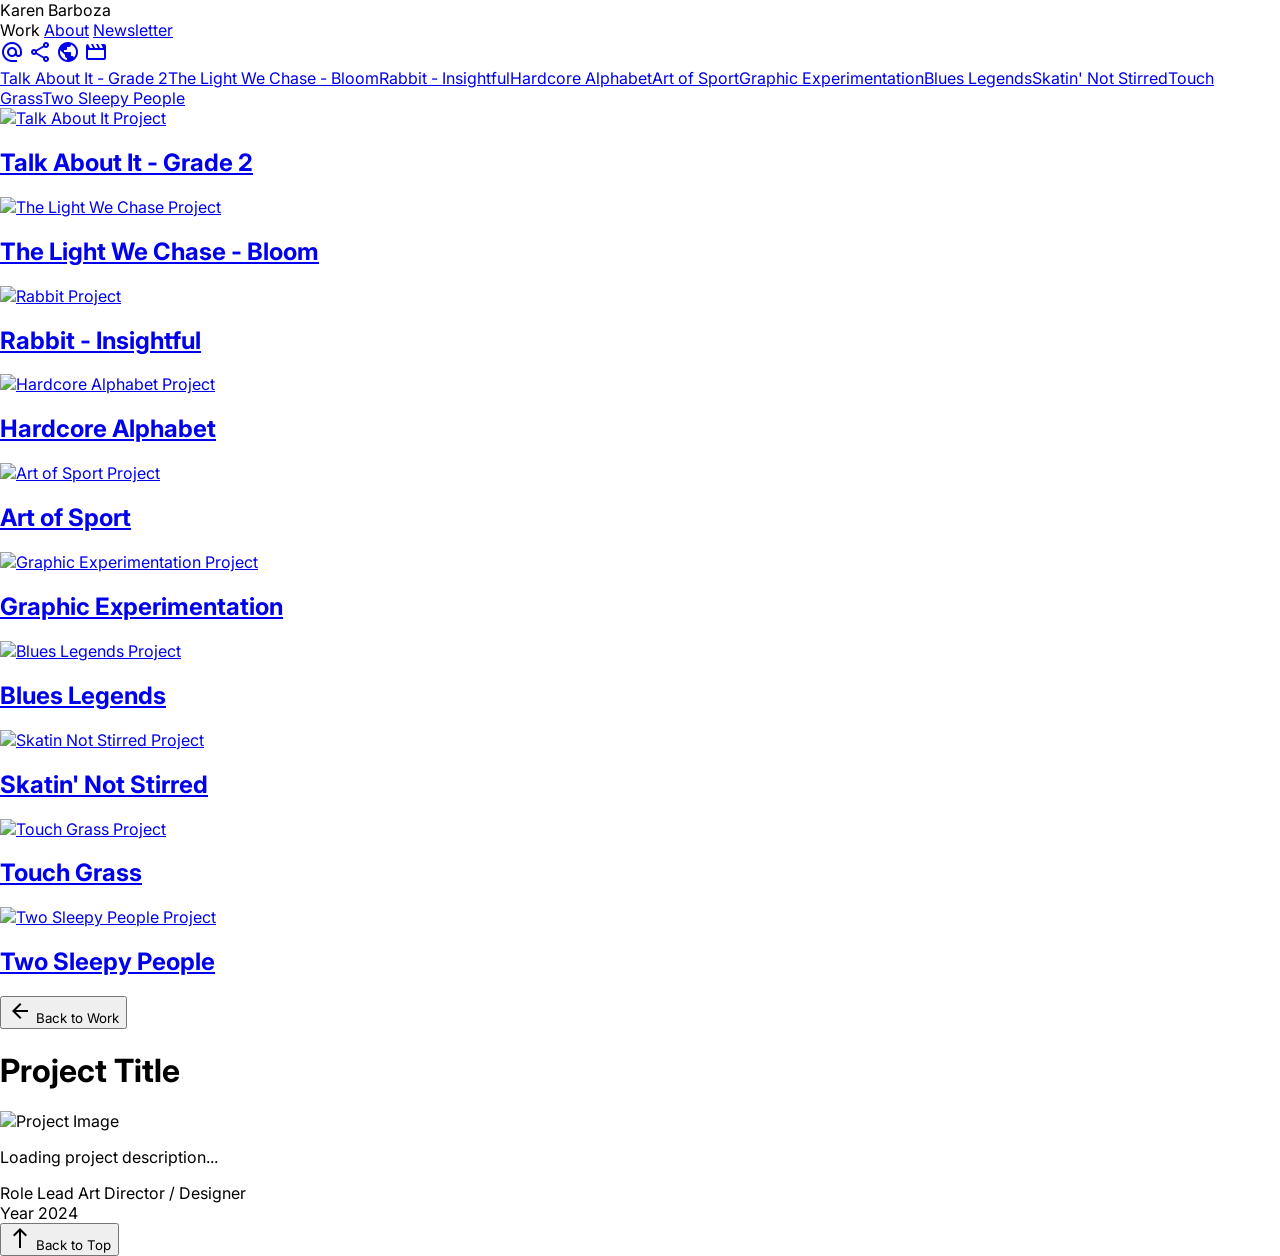
==== index.html @ 9bac4978 "primer commit" ====
<html lang="en">

<head>
    <meta charset="utf-8" />
    <meta content="width=device-width, initial-scale=1.0" name="viewport" />
    <link rel="stylesheet" href="style.css" />
    <script src="https://cdn.tailwindcss.com"></script>
    <script
        id="tailwind-config">tailwind.config = { darkMode: "class", theme: { extend: { "colors": { "primary-fixed-dim": "#ffb59a", "secondary-fixed": "#e2e2e2", "on-primary-fixed-variant": "#802a00", "inverse-surface": "#e2e2e2", "primary-fixed": "#ffdbce", "on-error-container": "#ffdad6", "on-error": "#690005", "tertiary-fixed": "#e5e2e1", "on-secondary-fixed": "#1a1c1c", "primary-container": "#ff5c00", "on-surface-variant": "#e4beb1", "surface-container-high": "#2a2a2a", "on-tertiary-fixed": "#1c1b1b", "surface-tint": "#ffb59a", "tertiary-fixed-dim": "#c8c6c5", "surface-bright": "#393939", "on-primary": "#5a1b00", "on-tertiary": "#313030", "secondary-container": "#454747", "surface-dim": "#131313", "surface-container": "#1f1f1f", "on-background": "#e2e2e2", "inverse-on-surface": "#303030", "surface-container-low": "#1b1b1b", "outline-variant": "#5b4137", "surface-container-highest": "#353535", "surface": "#131313", "on-secondary-container": "#b4b5b5", "error": "#ffb4ab", "on-surface": "#e2e2e2", "on-tertiary-fixed-variant": "#474746", "inverse-primary": "#a73a00", "on-primary-fixed": "#370e00", "on-tertiary-container": "#2c2b2b", "outline": "#ab897d", "on-primary-container": "#521800", "tertiary": "#c8c6c5", "background": "#131313", "secondary": "#c6c6c7", "on-secondary-fixed-variant": "#454747", "error-container": "#93000a", "surface-variant": "#353535", "primary": "#ffb59a", "secondary-fixed-dim": "#c6c6c7", "on-secondary": "#2f3131", "tertiary-container": "#949292", "surface-container-lowest": "#0e0e0e" }, "borderRadius": { "DEFAULT": "0.25rem", "lg": "0.5rem", "xl": "0.75rem", "full": "9999px" }, "spacing": { "container-max": "1440px", "margin-mobile": "1.5rem", "gutter": "2rem", "unit-xl": "8rem", "unit-md": "2rem", "unit-lg": "4rem", "unit-sm": "1rem", "margin-desktop": "4rem", "unit-xs": "0.5rem" }, "fontFamily": { "headline-lg": ["'Inter'"], "headline-md": ["'Inter'"], "display": ["'Inter'"], "body-md": ["'Inter'"], "body-lg": ["'Inter'"], "label-sm": ["'Inter'"], "headline-lg-mobile": ["'Inter'"] }, "fontSize": { "headline-lg": ["48px", { "lineHeight": "1.2", "letterSpacing": "-0.02em", "fontWeight": "700" }], "headline-md": ["24px", { "lineHeight": "1.3", "letterSpacing": "-0.01em", "fontWeight": "600" }], "display": ["72px", { "lineHeight": "1.1", "letterSpacing": "-0.04em", "fontWeight": "800" }], "body-md": ["16px", { "lineHeight": "1.6", "letterSpacing": "0", "fontWeight": "400" }], "body-lg": ["18px", { "lineHeight": "1.6", "letterSpacing": "0", "fontWeight": "400" }], "label-sm": ["12px", { "lineHeight": "1.2", "letterSpacing": "0.05em", "fontWeight": "500" }], "headline-lg-mobile": ["32px", { "lineHeight": "1.2", "letterSpacing": "-0.02em", "fontWeight": "700" }] } } } }</script>
    <link
        href="https://fonts.googleapis.com/css2?family=Material+Symbols+Outlined:wght,FILL@100..700,0..1&amp;display=swap"
        rel="stylesheet" />
    <link href="https://fonts.googleapis.com/css2?family=Inter:wght@100..900&amp;display=swap" rel="stylesheet" />
</head>

<body class="bg-surface font-body-md text-on-surface">
    <header
        class="fixed top-0 left-0 right-0 h-20 bg-surface-container-lowest z-50 flex items-center justify-between px-unit-md border-b border-surface-container-highest">
        <div class="flex items-center gap-unit-md">
            <span class="font-display text-headline-md tracking-tighter text-primary uppercase">Karen Barboza</span>
        </div>
        <nav class="flex flex-row gap-unit-md font-label-sm items-center">
            <a aria-current="page"
                class="font-label-sm transition-all uppercase tracking-widest text-primary-container underline underline-offset-8 cursor-pointer"
                data-path="work">Work</a>
            <a class="font-label-sm text-label-sm text-on-surface-variant hover:text-primary transition-all uppercase tracking-widest cursor-pointer"
                data-path="about" href="#about">About</a>
            <a class="font-label-sm text-label-sm text-on-surface-variant hover:text-primary transition-all uppercase tracking-widest cursor-pointer"
                data-path="newsletter" href="#newsletter">Newsletter</a>
        </nav>
        <div class="flex gap-unit-sm text-on-surface-variant items-center">
            <a class="hover:text-primary transition-colors" href="#"><span
                    class="material-symbols-outlined text-[20px]">alternate_email</span></a>
            <a class="hover:text-primary transition-colors" href="#"><span
                    class="material-symbols-outlined text-[20px]">share</span></a>
            <a class="hover:text-primary transition-colors" href="#"><span
                    class="material-symbols-outlined text-[20px]">public</span></a>
            <a class="hover:text-primary transition-colors" href="#"><span
                    class="material-symbols-outlined text-[20px]">movie</span></a>
        </div>
    </header>
    <div class="w-full pt-20">
        <!-- Secondary project nav bar -->
        <div id="nav-projects-container"
            class="sticky top-20 bg-surface-container-lowest/80 backdrop-blur-md z-40 border-b border-surface-container-highest">
            <div id="nav-projects"
                class="flex flex-row gap-unit-md py-4 px-unit-md overflow-x-auto whitespace-nowrap font-label-sm text-[13px] normal-case text-on-surface-variant max-w-7xl mx-auto">
                <!-- Dynamic project links go here -->
            </div>
        </div>
        <main class="relative bg-surface w-full">
            <div class="flex flex-col w-full">
                <!-- Portfolio Grid Container -->
                <div id="portfolio-grid"
                    class="grid grid-cols-1 md:grid-cols-2 gap-6 w-full p-6 bg-background">
                    <!-- Talk About It - Grade 2 -->
                    <a href="project.html?id=talk-about-it"
                        class="group relative aspect-square w-full overflow-hidden bg-surface-container block">
                        <img alt="Talk About It Project"
                            class="absolute inset-0 h-full w-full object-cover transition-transform duration-700 group-hover:scale-105"
                            src="https://lh3.googleusercontent.com/aida/[base64]" />
                        <div
                            class="absolute inset-0 flex items-center justify-center bg-surface/80 opacity-0 transition-opacity duration-300 group-hover:opacity-100 backdrop-blur-sm p-unit-md text-center">
                            <h2 class="font-headline-md text-headline-md text-on-surface uppercase tracking-tight">Talk
                                About It - Grade 2</h2>
                        </div>
                    </a>
                    <!-- The Light We Chase - Bloom -->
                    <a href="project.html?id=light-we-chase"
                        class="group relative aspect-square w-full overflow-hidden bg-surface-container block">
                        <img alt="The Light We Chase Project"
                            class="absolute inset-0 h-full w-full object-cover transition-transform duration-700 group-hover:scale-105"
                            src="https://lh3.googleusercontent.com/aida/[base64]" />
                        <div
                            class="absolute inset-0 flex items-center justify-center bg-surface/80 opacity-0 transition-opacity duration-300 group-hover:opacity-100 backdrop-blur-sm p-unit-md text-center">
                            <h2 class="font-headline-md text-headline-md text-on-surface uppercase tracking-tight">The
                                Light We Chase - Bloom</h2>
                        </div>
                    </a>
                    <!-- Rabbit - Insightful -->
                    <a href="project.html?id=rabbit"
                        class="group relative aspect-square w-full overflow-hidden bg-surface-container block">
                        <img alt="Rabbit Project"
                            class="absolute inset-0 h-full w-full object-cover transition-transform duration-700 group-hover:scale-105"
                            src="https://lh3.googleusercontent.com/aida/[base64]" />
                        <div
                            class="absolute inset-0 flex items-center justify-center bg-surface/80 opacity-0 transition-opacity duration-300 group-hover:opacity-100 backdrop-blur-sm p-unit-md text-center">
                            <h2 class="font-headline-md text-headline-md text-on-surface uppercase tracking-tight">
                                Rabbit - Insightful</h2>
                        </div>
                    </a>
                    <!-- Hardcore Alphabet -->
                    <a href="project.html?id=hardcore-alphabet"
                        class="group relative aspect-square w-full overflow-hidden bg-surface-container block">
                        <img alt="Hardcore Alphabet Project"
                            class="absolute inset-0 h-full w-full object-cover transition-transform duration-700 group-hover:scale-105"
                            src="https://lh3.googleusercontent.com/aida/[base64]" />
                        <div
                            class="absolute inset-0 flex items-center justify-center bg-surface/80 opacity-0 transition-opacity duration-300 group-hover:opacity-100 backdrop-blur-sm p-unit-md text-center">
                            <h2 class="font-headline-md text-headline-md text-on-surface uppercase tracking-tight">
                                Hardcore Alphabet</h2>
                        </div>
                    </a>
                    <!-- Art of Sport -->
                    <a href="project.html?id=art-of-sport"
                        class="group relative aspect-square w-full overflow-hidden bg-surface-container block">
                        <img alt="Art of Sport Project"
                            class="absolute inset-0 h-full w-full object-cover transition-transform duration-700 group-hover:scale-105"
                            src="https://lh3.googleusercontent.com/aida/[base64]" />
                        <div
                            class="absolute inset-0 flex items-center justify-center bg-surface/80 opacity-0 transition-opacity duration-300 group-hover:opacity-100 backdrop-blur-sm p-unit-md text-center">
                            <h2 class="font-headline-md text-headline-md text-on-surface uppercase tracking-tight">Art
                                of Sport</h2>
                        </div>
                    </a>
                    <!-- Graphic Experimentation -->
                    <a href="project.html?id=graphic-experimentation"
                        class="group relative aspect-square w-full overflow-hidden bg-surface-container block">
                        <img alt="Graphic Experimentation Project"
                            class="absolute inset-0 h-full w-full object-cover transition-transform duration-700 group-hover:scale-105"
                            src="https://lh3.googleusercontent.com/aida/[base64]" />
                        <div
                            class="absolute inset-0 flex items-center justify-center bg-surface/80 opacity-0 transition-opacity duration-300 group-hover:opacity-100 backdrop-blur-sm p-unit-md text-center">
                            <h2 class="font-headline-md text-headline-md text-on-surface uppercase tracking-tight">
                                Graphic Experimentation</h2>
                        </div>
                    </a>
                    <!-- Blues Legends -->
                    <a href="project.html?id=blues-legends"
                        class="group relative aspect-square w-full overflow-hidden bg-surface-container block">
                        <img alt="Blues Legends Project"
                            class="absolute inset-0 h-full w-full object-cover transition-transform duration-700 group-hover:scale-105"
                            src="https://lh3.googleusercontent.com/aida/[base64]" />
                        <div
                            class="absolute inset-0 flex items-center justify-center bg-surface/80 opacity-0 transition-opacity duration-300 group-hover:opacity-100 backdrop-blur-sm p-unit-md text-center">
                            <h2 class="font-headline-md text-headline-md text-on-surface uppercase tracking-tight">Blues
                                Legends</h2>
                        </div>
                    </a>
                    <!-- Skatin' Not Stirred -->
                    <a href="project.html?id=skatin-not-stirred"
                        class="group relative aspect-square w-full overflow-hidden bg-surface-container block">
                        <img alt="Skatin Not Stirred Project"
                            class="absolute inset-0 h-full w-full object-cover transition-transform duration-700 group-hover:scale-105"
                            src="https://lh3.googleusercontent.com/aida/[base64]" />
                        <div
                            class="absolute inset-0 flex items-center justify-center bg-surface/80 opacity-0 transition-opacity duration-300 group-hover:opacity-100 backdrop-blur-sm p-unit-md text-center">
                            <h2 class="font-headline-md text-headline-md text-on-surface uppercase tracking-tight">
                                Skatin' Not Stirred</h2>
                        </div>
                    </a>
                    <!-- Touch Grass -->
                    <a href="project.html?id=touch-grass"
                        class="group relative aspect-square w-full overflow-hidden bg-surface-container block">
                        <img alt="Touch Grass Project"
                            class="absolute inset-0 h-full w-full object-cover transition-transform duration-700 group-hover:scale-105"
                            src="https://lh3.googleusercontent.com/aida/[base64]" />
                        <div
                            class="absolute inset-0 flex items-center justify-center bg-surface/80 opacity-0 transition-opacity duration-300 group-hover:opacity-100 backdrop-blur-sm p-unit-md text-center">
                            <h2 class="font-headline-md text-headline-md text-on-surface uppercase tracking-tight">Touch
                                Grass</h2>
                        </div>
                    </a>
                    <!-- Two Sleepy People -->
                    <a href="project.html?id=two-sleepy-people"
                        class="group relative aspect-square w-full overflow-hidden bg-surface-container block">
                        <img alt="Two Sleepy People Project"
                            class="absolute inset-0 h-full w-full object-cover transition-transform duration-700 group-hover:scale-105"
                            src="https://lh3.googleusercontent.com/aida/[base64]" />
                        <div
                            class="absolute inset-0 flex items-center justify-center bg-surface/80 opacity-0 transition-opacity duration-300 group-hover:opacity-100 backdrop-blur-sm p-unit-md text-center">
                            <h2 class="font-headline-md text-headline-md text-on-surface uppercase tracking-tight">Two
                                Sleepy People</h2>
                        </div>
                    </a>
                </div>
                <!-- Project Detail Container (SPA Detail View) -->
                <div id="project-detail"
                    class="hidden p-unit-lg max-w-4xl mx-auto w-full space-y-unit-lg py-12 flex-grow">
                    <button id="back-to-portfolio"
                        class="flex items-center gap-unit-xs text-label-sm font-label-sm hover:text-primary transition-colors uppercase tracking-widest text-on-surface-variant">
                        <span class="material-symbols-outlined text-[16px]">arrow_back</span> Back to Work
                    </button>
                    <h1 id="detail-title"
                        class="font-display text-display text-primary uppercase tracking-tight leading-none">Project
                        Title</h1>
                    <div
                        class="border border-surface-container-highest overflow-hidden aspect-video bg-surface-container">
                        <img id="detail-image" alt="Project Image"
                            class="w-full h-full object-cover transition-transform duration-700 hover:scale-105"
                            src="" />
                    </div>
                    <div class="space-y-unit-md text-on-surface-variant font-body-lg">
                        <p id="detail-description">Loading project description...</p>
                        <div
                            class="grid grid-cols-2 gap-unit-md pt-unit-md border-t border-surface-container-highest text-sm font-label-sm uppercase tracking-wider text-on-surface-variant">
                            <div>
                                <span class="block text-primary">Role</span>
                                <span id="detail-role">Lead Art Director / Designer</span>
                            </div>
                            <div>
                                <span class="block text-primary">Year</span>
                                <span id="detail-year">2024</span>
                            </div>
                        </div>
                    </div>
                </div>
                <!-- Back to Top Button -->
                <div class="flex justify-center py-unit-md border-t border-surface-container-highest">
                    <button
                        class="flex items-center gap-unit-xs font-label-sm text-label-sm text-on-tertiary-fixed-variant hover:text-on-surface transition-colors uppercase tracking-tighter"
                        onclick="window.scrollTo({top:0, behavior:'smooth'})">
                        <span class="material-symbols-outlined text-[16px]">north</span> Back to Top
                    </button>
                </div>

                <script src="main.js"></script>
            </div>
        </main>
    </div>
</body>

</html>
---- style.css ----
@layer base {
    html,
    body {
        margin: 0;
        padding: 0;
    }

    body {
        font-family: 'Inter', sans-serif;
        overscroll-behavior: none;
    }

    *:not([class*="material-symbols"]) {
        font-family: 'Inter', sans-serif !important;
    }

    main>:first-child {
        margin-top: 0 !important;
    }

    main>:last-child {
        margin-bottom: 0 !important;
    }
}

::-webkit-scrollbar {
    display: none;
}
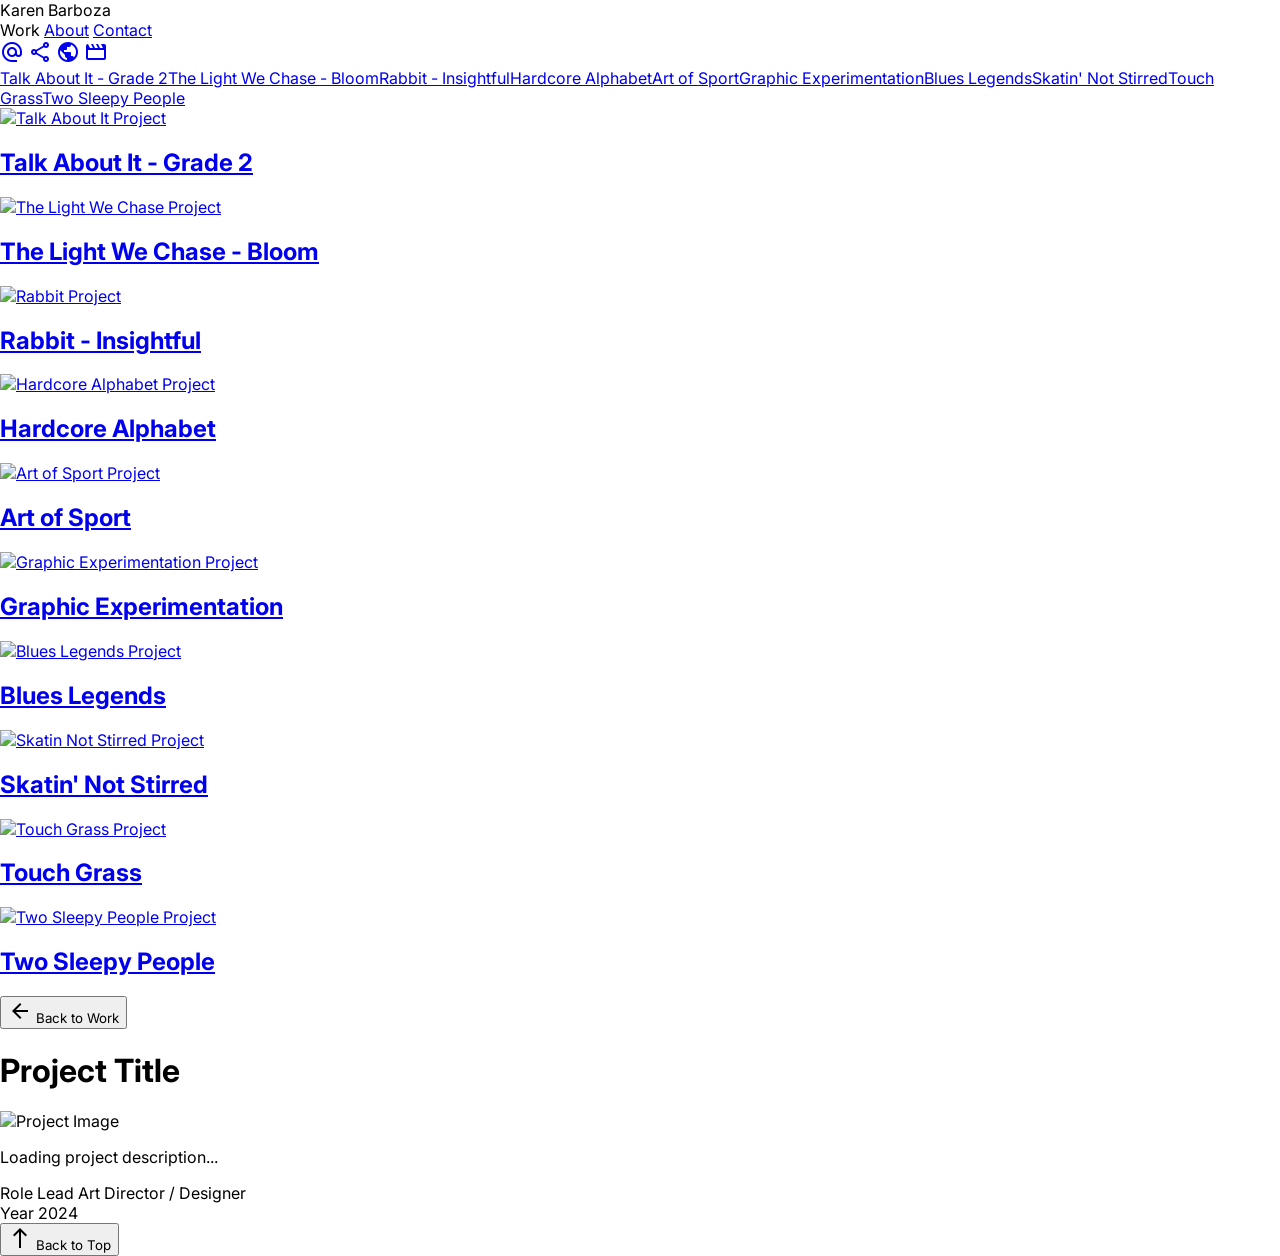
==== commit 88d6863f: "se agrega readme" ====
--- a/index.html
+++ b/index.html
@@ -24,9 +24,9 @@
                 class="font-label-sm transition-all uppercase tracking-widest text-primary-container underline underline-offset-8 cursor-pointer"
                 data-path="work">Work</a>
             <a class="font-label-sm text-label-sm text-on-surface-variant hover:text-primary transition-all uppercase tracking-widest cursor-pointer"
-                data-path="about" href="#about">About</a>
+                data-path="about" href="about.html">About</a>
             <a class="font-label-sm text-label-sm text-on-surface-variant hover:text-primary transition-all uppercase tracking-widest cursor-pointer"
-                data-path="newsletter" href="#newsletter">Newsletter</a>
+                data-path="contact" href="contact.html">Contact</a>
         </nav>
         <div class="flex gap-unit-sm text-on-surface-variant items-center">
             <a class="hover:text-primary transition-colors" href="#"><span
@@ -51,8 +51,7 @@
         <main class="relative bg-surface w-full">
             <div class="flex flex-col w-full">
                 <!-- Portfolio Grid Container -->
-                <div id="portfolio-grid"
-                    class="grid grid-cols-1 md:grid-cols-2 gap-6 w-full p-6 bg-background">
+                <div id="portfolio-grid" class="grid grid-cols-1 md:grid-cols-2 gap-12 w-full p-12 bg-background">
                     <!-- Talk About It - Grade 2 -->
                     <a href="project.html?id=talk-about-it"
                         class="group relative aspect-square w-full overflow-hidden bg-surface-container block">
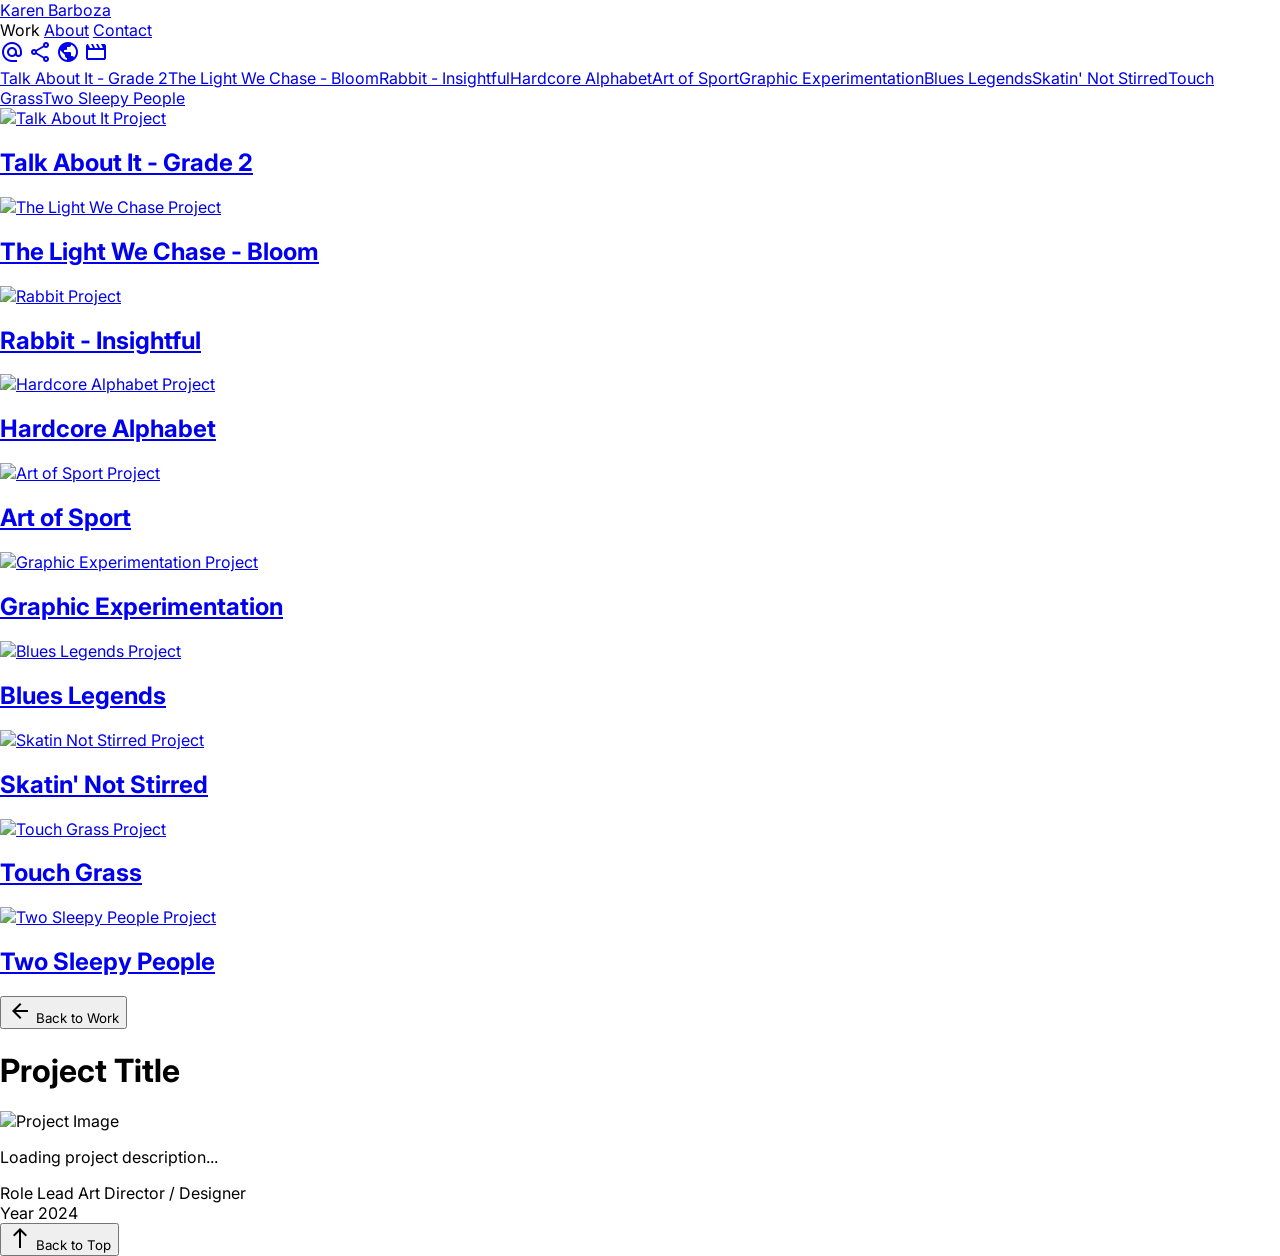
==== commit 4bf15648: "responsive" ====
--- a/index.html
+++ b/index.html
@@ -15,20 +15,20 @@
 
 <body class="bg-surface font-body-md text-on-surface">
     <header
-        class="fixed top-0 left-0 right-0 h-20 bg-surface-container-lowest z-50 flex items-center justify-between px-unit-md border-b border-surface-container-highest">
+        class="fixed top-0 left-0 right-0 h-20 bg-surface-container-lowest z-50 flex items-center justify-between px-4 sm:px-unit-md border-b border-surface-container-highest">
         <div class="flex items-center gap-unit-md">
-            <span class="font-display text-headline-md tracking-tighter text-primary uppercase">Karen Barboza</span>
+            <a href="index.html" class="font-display text-lg sm:text-headline-md tracking-tighter text-primary uppercase">Karen Barboza</a>
         </div>
-        <nav class="flex flex-row gap-unit-md font-label-sm items-center">
+        <nav class="flex flex-row gap-3 sm:gap-unit-md font-label-sm items-center text-xs sm:text-label-sm">
             <a aria-current="page"
                 class="font-label-sm transition-all uppercase tracking-widest text-primary-container underline underline-offset-8 cursor-pointer"
                 data-path="work">Work</a>
-            <a class="font-label-sm text-label-sm text-on-surface-variant hover:text-primary transition-all uppercase tracking-widest cursor-pointer"
+            <a class="font-label-sm text-on-surface-variant hover:text-primary transition-all uppercase tracking-widest cursor-pointer"
                 data-path="about" href="about.html">About</a>
-            <a class="font-label-sm text-label-sm text-on-surface-variant hover:text-primary transition-all uppercase tracking-widest cursor-pointer"
+            <a class="font-label-sm text-on-surface-variant hover:text-primary transition-all uppercase tracking-widest cursor-pointer"
                 data-path="contact" href="contact.html">Contact</a>
         </nav>
-        <div class="flex gap-unit-sm text-on-surface-variant items-center">
+        <div class="hidden md:flex gap-unit-sm text-on-surface-variant items-center">
             <a class="hover:text-primary transition-colors" href="#"><span
                     class="material-symbols-outlined text-[20px]">alternate_email</span></a>
             <a class="hover:text-primary transition-colors" href="#"><span
@@ -39,10 +39,11 @@
                     class="material-symbols-outlined text-[20px]">movie</span></a>
         </div>
     </header>
+
     <div class="w-full pt-20">
         <!-- Secondary project nav bar -->
         <div id="nav-projects-container"
-            class="sticky top-20 bg-surface-container-lowest/80 backdrop-blur-md z-40 border-b border-surface-container-highest">
+            class="hidden md:block sticky top-20 bg-surface-container-lowest/80 backdrop-blur-md z-40 border-b border-surface-container-highest">
             <div id="nav-projects"
                 class="flex flex-row gap-unit-md py-4 px-unit-md overflow-x-auto whitespace-nowrap font-label-sm text-[13px] normal-case text-on-surface-variant max-w-7xl mx-auto">
                 <!-- Dynamic project links go here -->
@@ -51,7 +52,7 @@
         <main class="relative bg-surface w-full">
             <div class="flex flex-col w-full">
                 <!-- Portfolio Grid Container -->
-                <div id="portfolio-grid" class="grid grid-cols-1 md:grid-cols-2 gap-12 w-full p-12 bg-background">
+                <div id="portfolio-grid" class="grid grid-cols-1 md:grid-cols-2 gap-12 w-full p-6 md:p-12 bg-background">
                     <!-- Talk About It - Grade 2 -->
                     <a href="project.html?id=talk-about-it"
                         class="group relative aspect-square w-full overflow-hidden bg-surface-container block">
@@ -175,13 +176,13 @@
                 </div>
                 <!-- Project Detail Container (SPA Detail View) -->
                 <div id="project-detail"
-                    class="hidden p-unit-lg max-w-4xl mx-auto w-full space-y-unit-lg py-12 flex-grow">
+                    class="hidden p-6 md:p-unit-md lg:p-unit-lg max-w-4xl mx-auto w-full space-y-unit-lg py-12 flex-grow">
                     <button id="back-to-portfolio"
                         class="flex items-center gap-unit-xs text-label-sm font-label-sm hover:text-primary transition-colors uppercase tracking-widest text-on-surface-variant">
                         <span class="material-symbols-outlined text-[16px]">arrow_back</span> Back to Work
                     </button>
                     <h1 id="detail-title"
-                        class="font-display text-display text-primary uppercase tracking-tight leading-none">Project
+                        class="font-display text-4xl sm:text-5xl md:text-display text-primary uppercase tracking-tight leading-none">Project
                         Title</h1>
                     <div
                         class="border border-surface-container-highest overflow-hidden aspect-video bg-surface-container">
--- a/style.css
+++ b/style.css
@@ -26,3 +26,5 @@
 ::-webkit-scrollbar {
     display: none;
 }
+
+
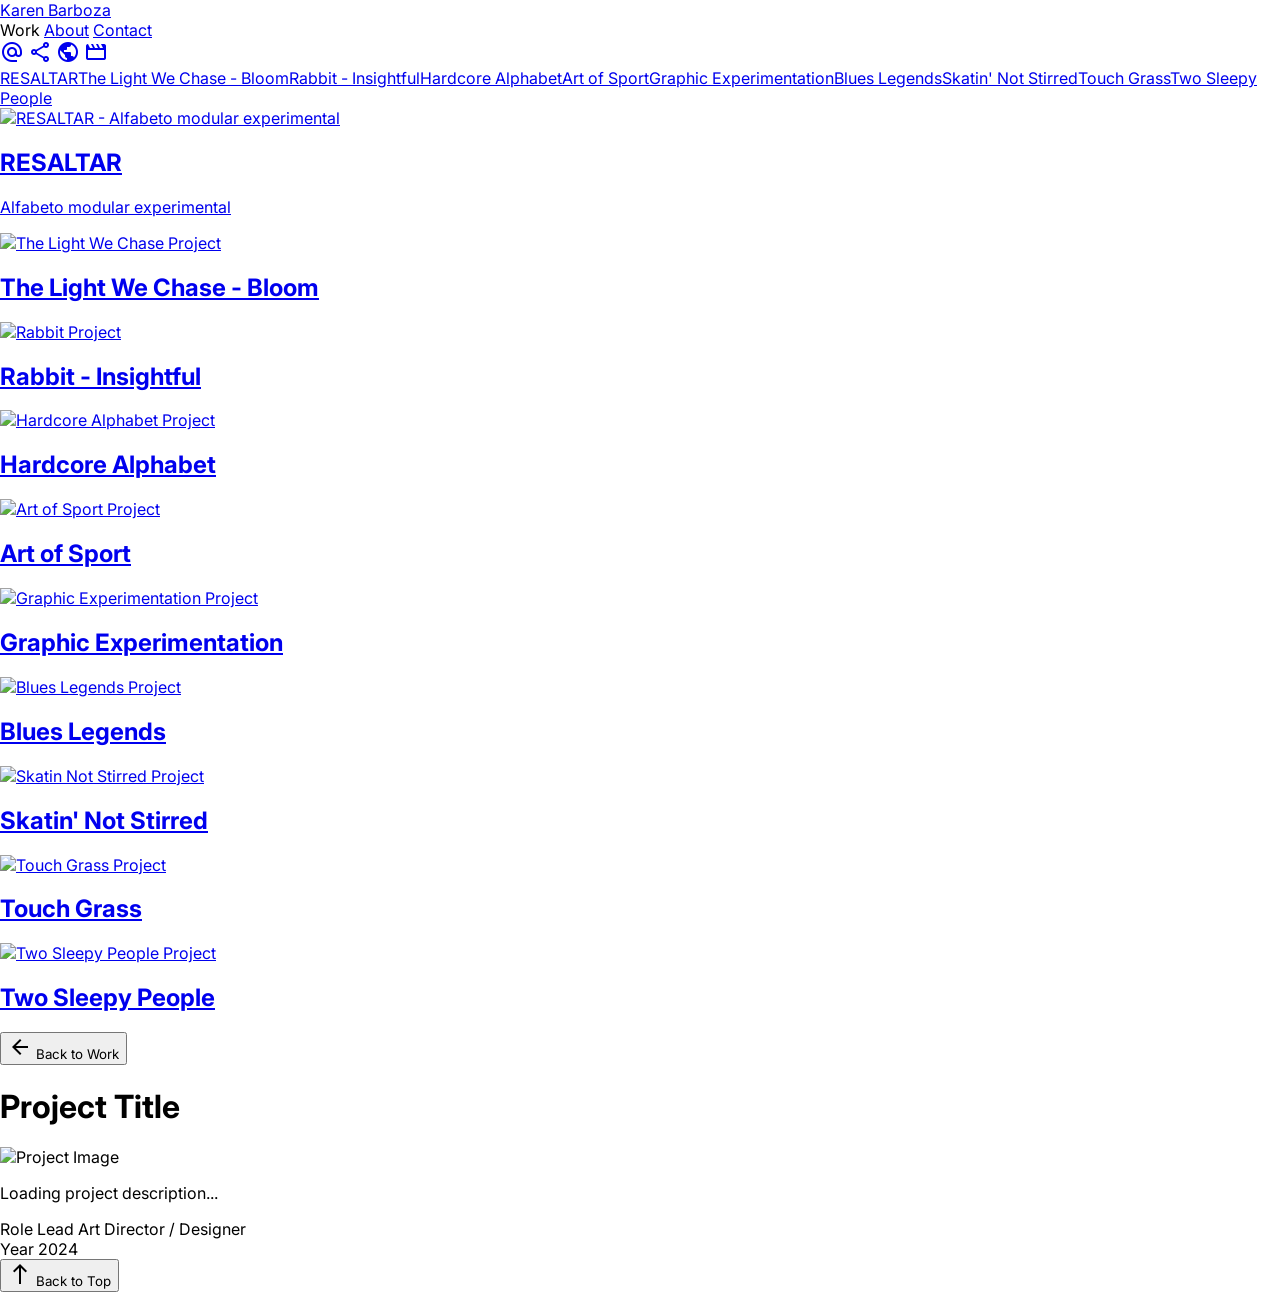
==== commit 8cc75199: "se agrega proyecto y galeria" ====
--- a/index.html
+++ b/index.html
@@ -17,7 +17,9 @@
     <header
         class="fixed top-0 left-0 right-0 h-20 bg-surface-container-lowest z-50 flex items-center justify-between px-4 sm:px-unit-md border-b border-surface-container-highest">
         <div class="flex items-center gap-unit-md">
-            <a href="index.html" class="font-display text-lg sm:text-headline-md tracking-tighter text-primary uppercase">Karen Barboza</a>
+            <a href="index.html"
+                class="font-display text-lg sm:text-headline-md tracking-tighter text-primary uppercase">Karen
+                Barboza</a>
         </div>
         <nav class="flex flex-row gap-3 sm:gap-unit-md font-label-sm items-center text-xs sm:text-label-sm">
             <a aria-current="page"
@@ -52,17 +54,20 @@
         <main class="relative bg-surface w-full">
             <div class="flex flex-col w-full">
                 <!-- Portfolio Grid Container -->
-                <div id="portfolio-grid" class="grid grid-cols-1 md:grid-cols-2 gap-12 w-full p-6 md:p-12 bg-background">
-                    <!-- Talk About It - Grade 2 -->
-                    <a href="project.html?id=talk-about-it"
-                        class="group relative aspect-square w-full overflow-hidden bg-surface-container block">
-                        <img alt="Talk About It Project"
-                            class="absolute inset-0 h-full w-full object-cover transition-transform duration-700 group-hover:scale-105"
-                            src="https://lh3.googleusercontent.com/aida/[base64]" />
-                        <div
-                            class="absolute inset-0 flex items-center justify-center bg-surface/80 opacity-0 transition-opacity duration-300 group-hover:opacity-100 backdrop-blur-sm p-unit-md text-center">
-                            <h2 class="font-headline-md text-headline-md text-on-surface uppercase tracking-tight">Talk
-                                About It - Grade 2</h2>
+                <div id="portfolio-grid"
+                    class="grid grid-cols-1 md:grid-cols-2 gap-12 w-full p-6 md:p-12 bg-background">
+                    <!-- RESALTAR - Alfabeto modular experimental -->
+                    <a href="project.html?id=resaltar"
+                        class="group relative aspect-square w-full overflow-hidden bg-surface-container block">
+                        <img alt="RESALTAR - Alfabeto modular experimental"
+                            class="absolute inset-0 h-full w-full object-cover transition-transform duration-700 group-hover:scale-105"
+                            src="images/resaltar.png" />
+                        <div
+                            class="absolute inset-0 flex flex-col items-center justify-center bg-surface/80 opacity-0 transition-opacity duration-300 group-hover:opacity-100 backdrop-blur-sm p-unit-md text-center">
+                            <h2 class="font-headline-md text-headline-md text-on-surface uppercase tracking-tight">
+                                RESALTAR</h2>
+                            <p class="font-body-md text-body-md text-on-surface uppercase tracking-tight">
+                                Alfabeto modular experimental</p>
                         </div>
                     </a>
                     <!-- The Light We Chase - Bloom -->
@@ -182,7 +187,8 @@
                         <span class="material-symbols-outlined text-[16px]">arrow_back</span> Back to Work
                     </button>
                     <h1 id="detail-title"
-                        class="font-display text-4xl sm:text-5xl md:text-display text-primary uppercase tracking-tight leading-none">Project
+                        class="font-display text-4xl sm:text-5xl md:text-display text-primary uppercase tracking-tight leading-none">
+                        Project
                         Title</h1>
                     <div
                         class="border border-surface-container-highest overflow-hidden aspect-video bg-surface-container">
@@ -192,6 +198,7 @@
                     </div>
                     <div class="space-y-unit-md text-on-surface-variant font-body-lg">
                         <p id="detail-description">Loading project description...</p>
+                        <div id="detail-gallery" class="flex flex-col gap-unit-md mt-unit-lg"></div>
                         <div
                             class="grid grid-cols-2 gap-unit-md pt-unit-md border-t border-surface-container-highest text-sm font-label-sm uppercase tracking-wider text-on-surface-variant">
                             <div>
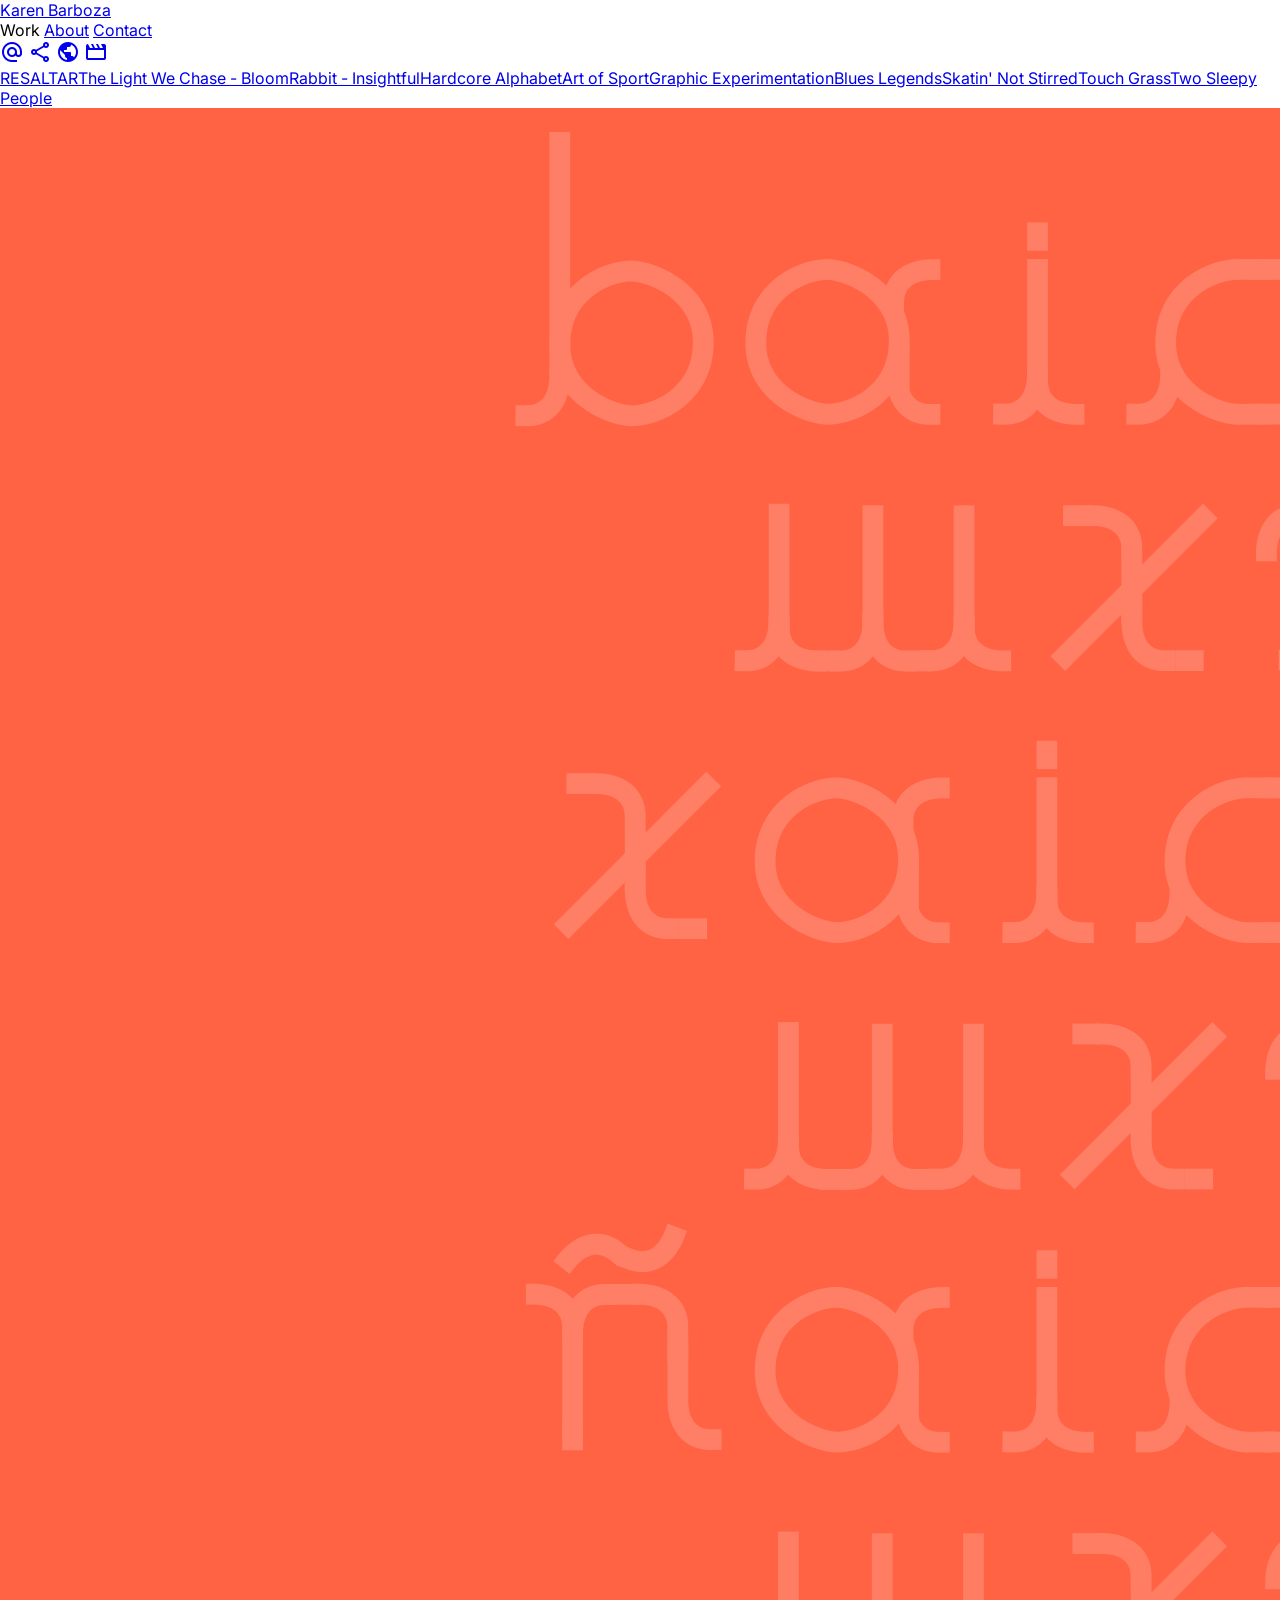
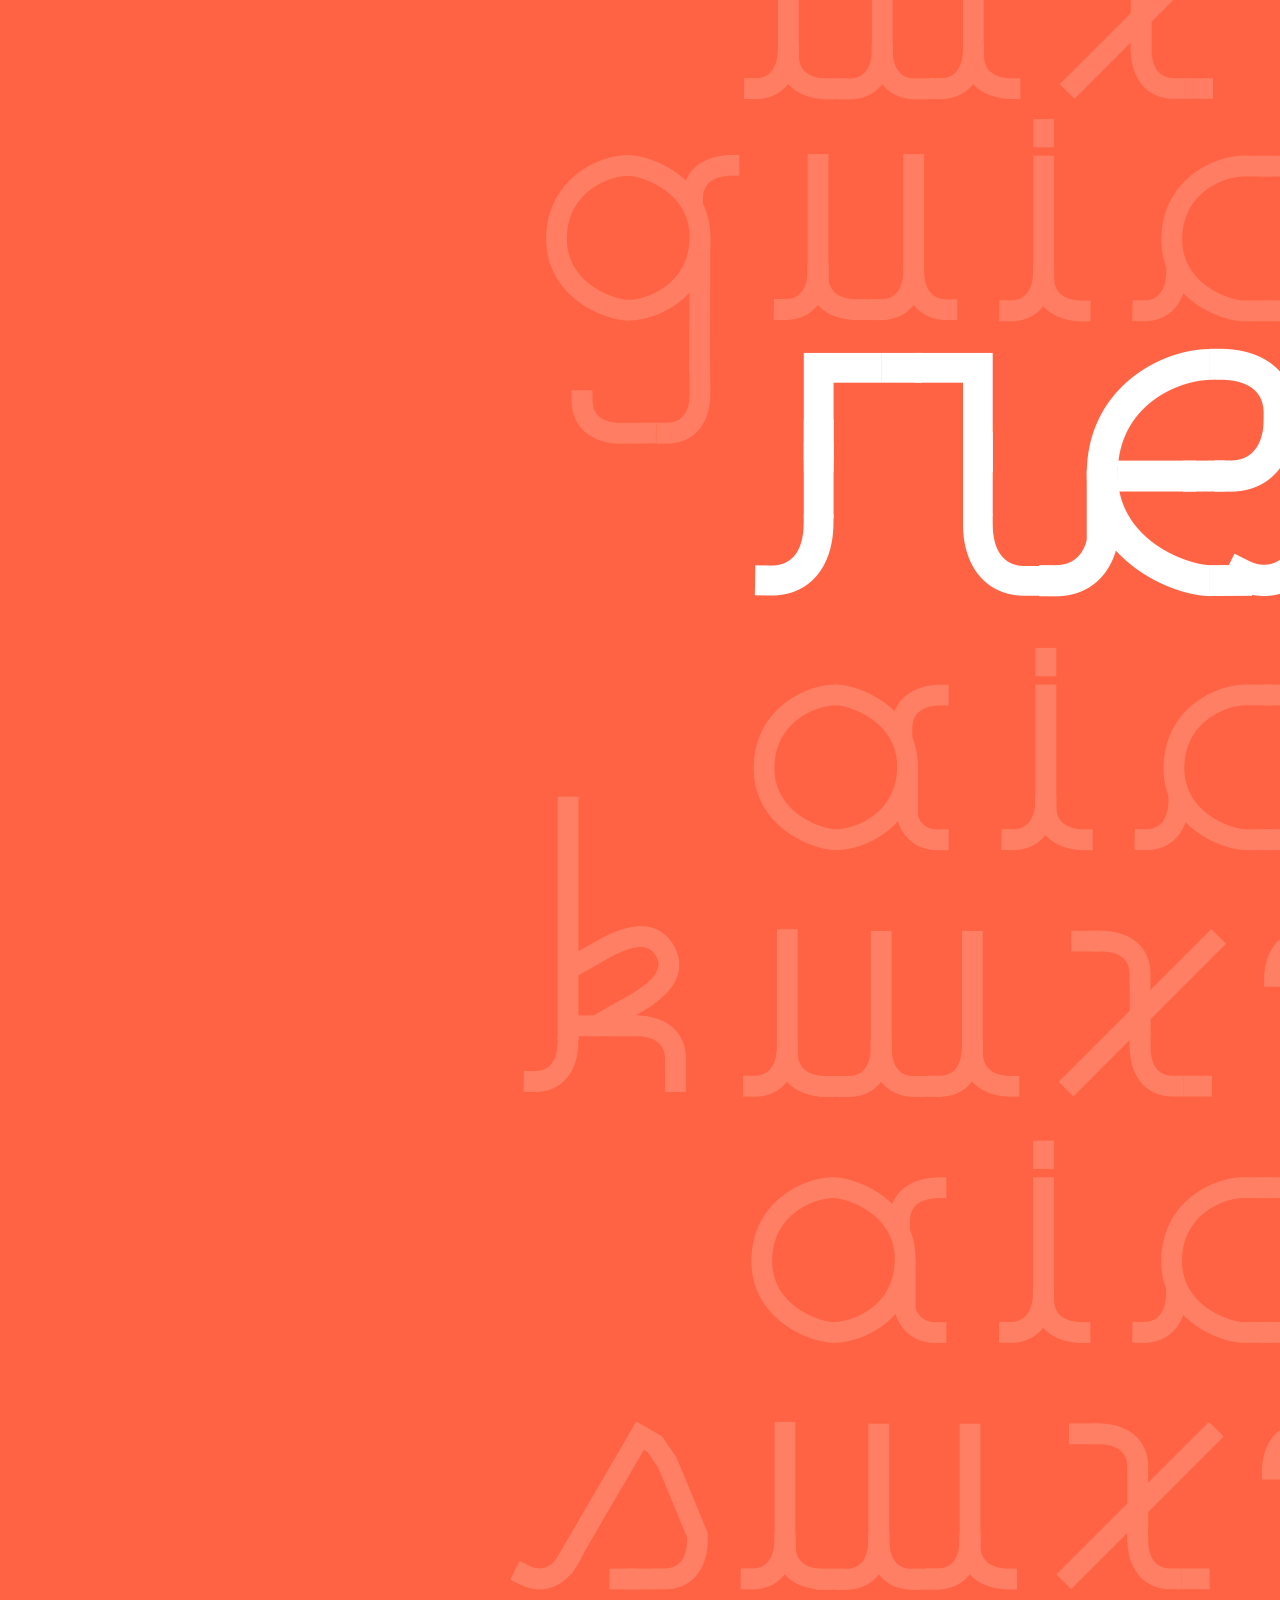
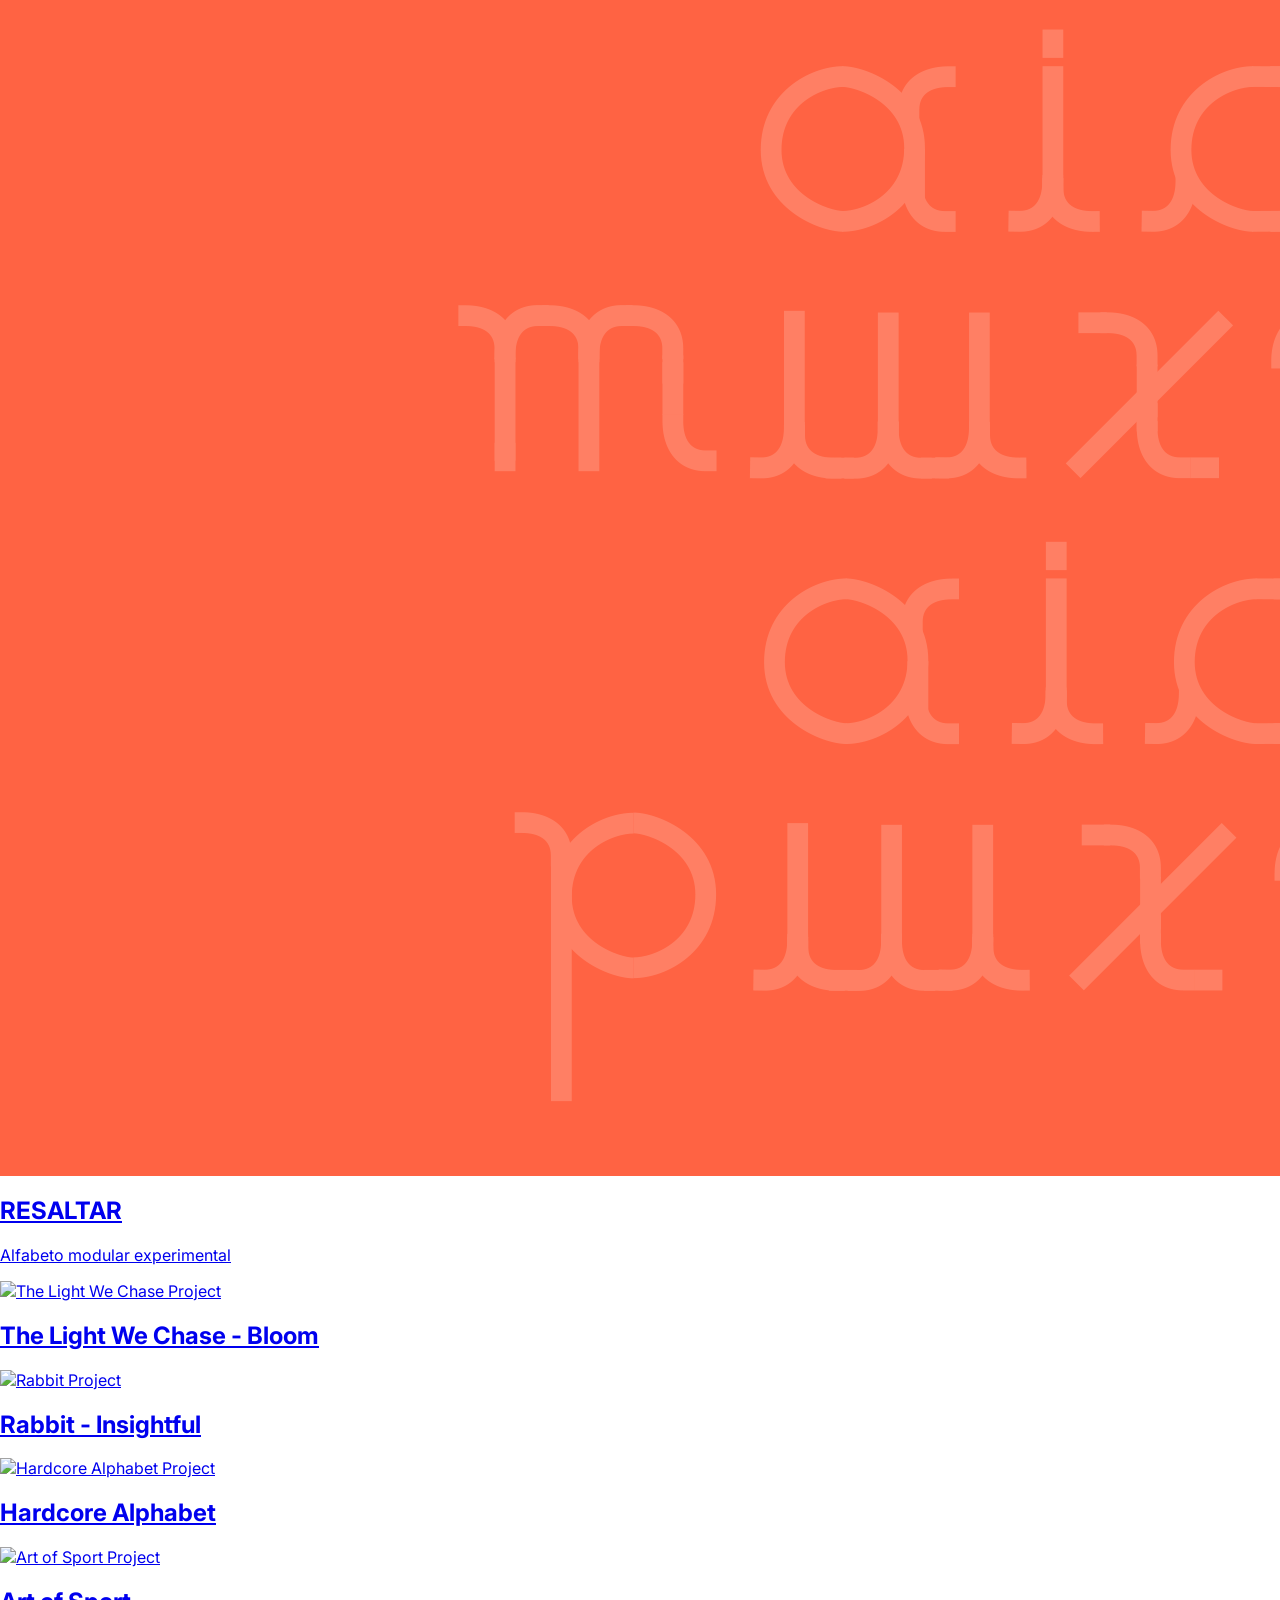
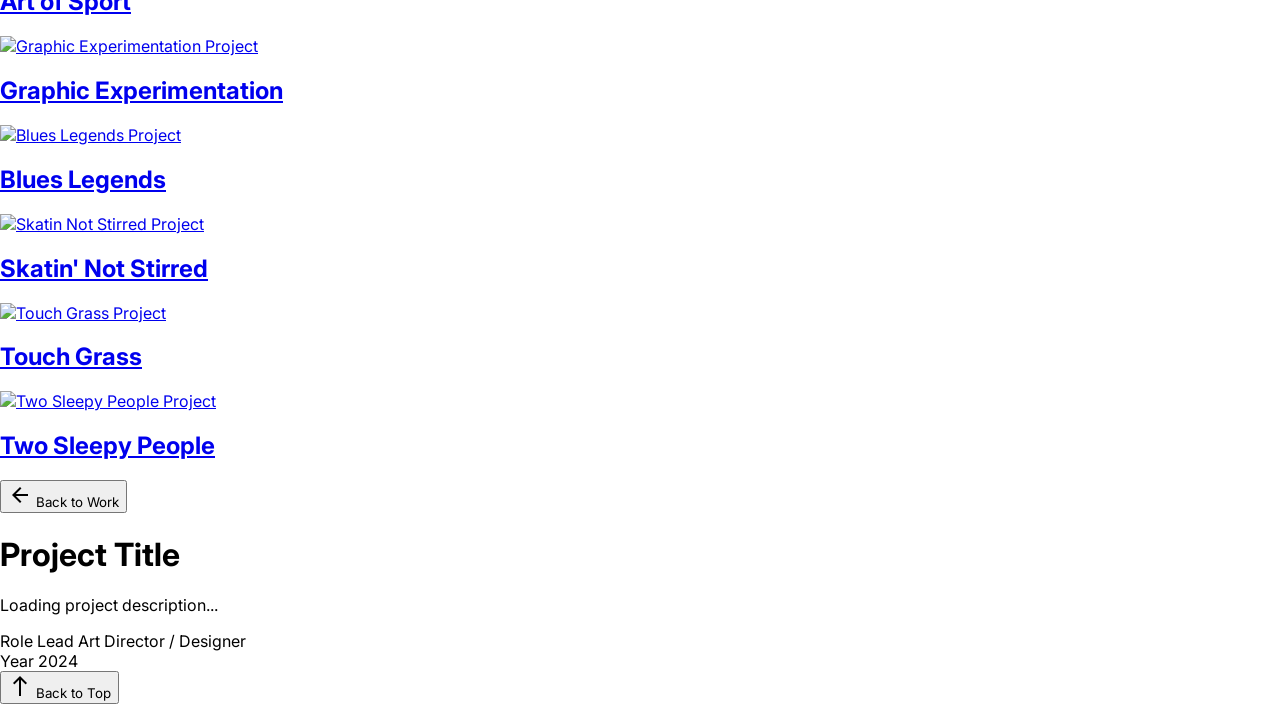
==== commit 7d1c7c64: "saco imagen principal de la página del proyecto" ====
--- a/index.html
+++ b/index.html
@@ -190,12 +190,7 @@
                         class="font-display text-4xl sm:text-5xl md:text-display text-primary uppercase tracking-tight leading-none">
                         Project
                         Title</h1>
-                    <div
-                        class="border border-surface-container-highest overflow-hidden aspect-video bg-surface-container">
-                        <img id="detail-image" alt="Project Image"
-                            class="w-full h-full object-cover transition-transform duration-700 hover:scale-105"
-                            src="" />
-                    </div>
+
                     <div class="space-y-unit-md text-on-surface-variant font-body-lg">
                         <p id="detail-description">Loading project description...</p>
                         <div id="detail-gallery" class="flex flex-col gap-unit-md mt-unit-lg"></div>
